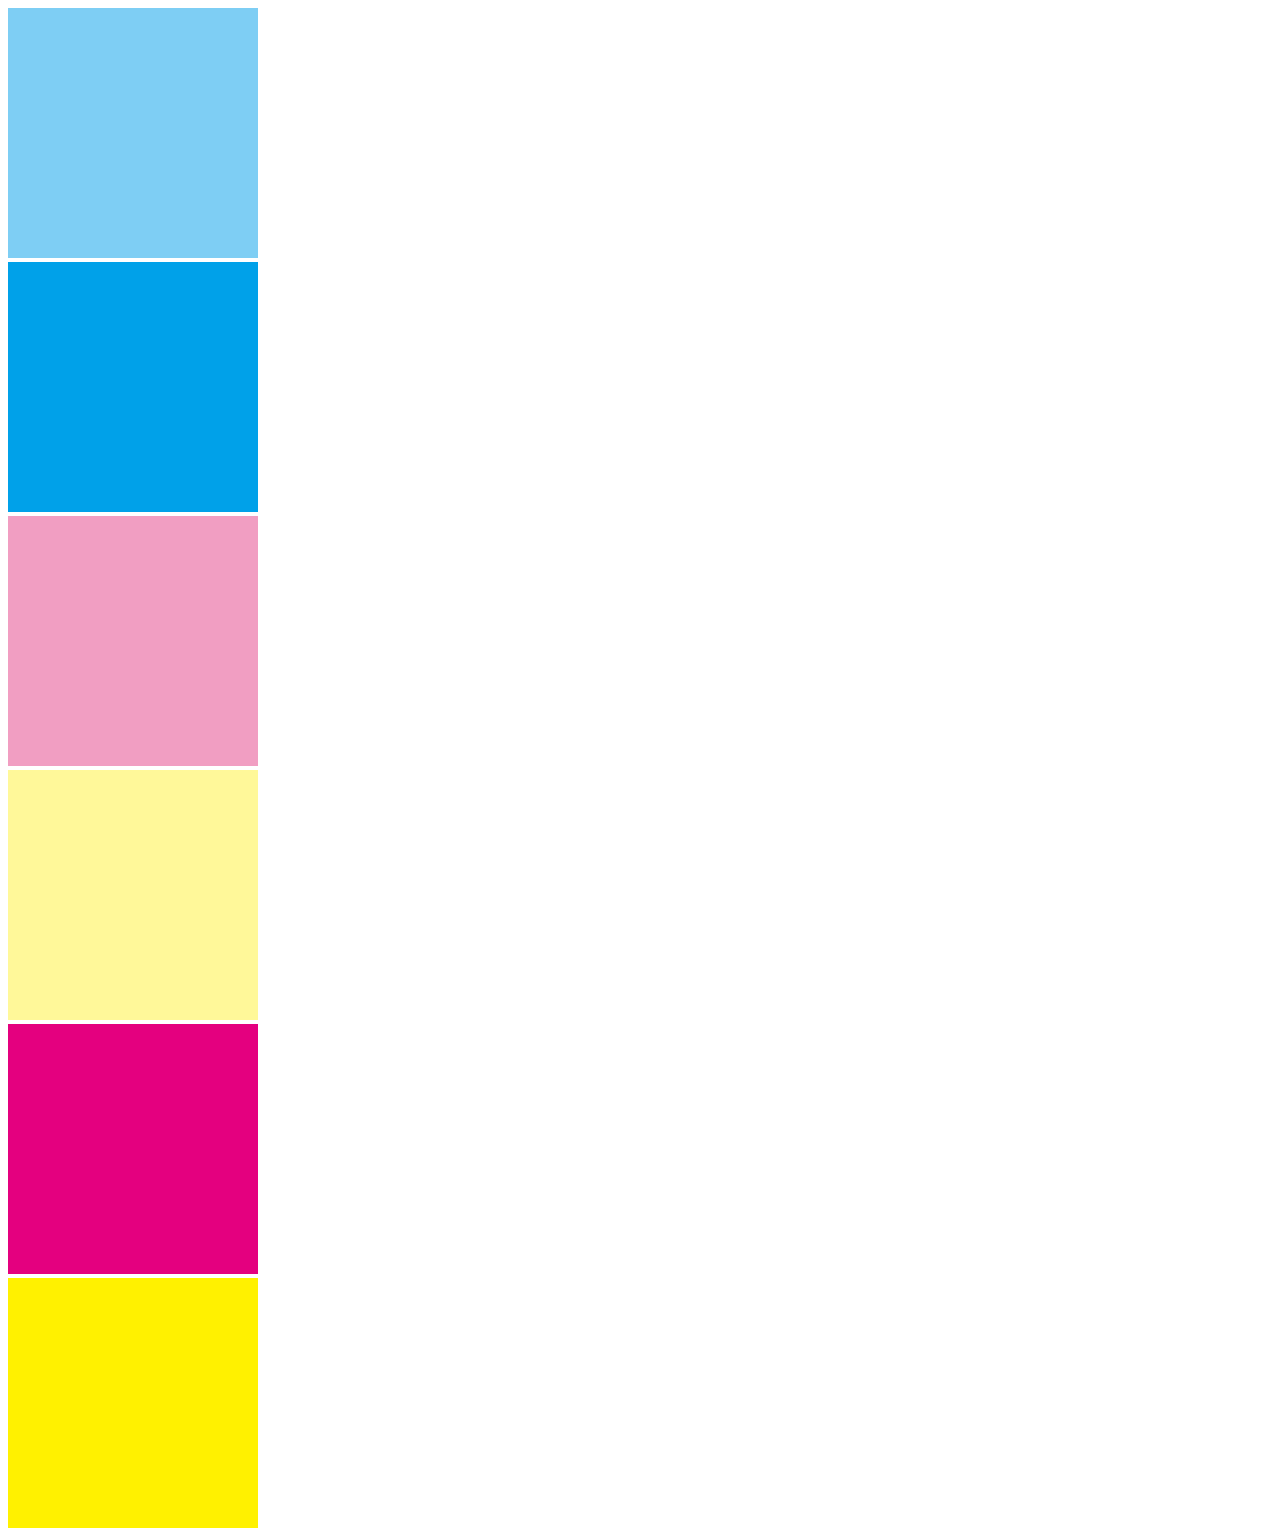
==== index.html @ 9e2e65ce "43567" ====
<!DOCTYPE html>
<html>

	<title>
		CaoKaoXao
	</title>

	<head>
		<meta http-equiv="content-type" content="text/html; charset=UTF-8"/>

		<link rel="stylesheet" href="https://maxcdn.bootstrapcdn.com/bootstrap/4.0.0-beta/css/bootstrap.min.css" integrity="sha384-/Y6pD6FV/Vv2HJnA6t+vslU6fwYXjCFtcEpHbNJ0lyAFsXTsjBbfaDjzALeQsN6M" crossorigin="anonymous">
		<script src="https://maxcdn.bootstrapcdn.com/bootstrap/4.0.0-beta/js/bootstrap.min.js" integrity="sha384-h0AbiXch4ZDo7tp9hKZ4TsHbi047NrKGLO3SEJAg45jXxnGIfYzk4Si90RDIqNm1" crossorigin="anonymous"></script>
	</head>

	<body>

		<div class="container-fluid">

			<div class="row">
				<div class="col-sm-4">
					<img src="https://mirificatio.github.io/Common_Source/C50.png"/>
				</div>
				<div class="col-sm-4">
					<img src="https://mirificatio.github.io/Common_Source/C100.png"/>
				</div>
				<div class="col-sm-4">
					<img src="https://mirificatio.github.io/Common_Source/M50.png"/>
				</div>
			</div>

			<div class="row">
				<div class="col-sm-4">
					<img src="https://mirificatio.github.io/Common_Source/Y50.png"/>
				</div>
				<div class="col-sm-4">
					<img src="https://mirificatio.github.io/Common_Source/M100.png"/>
				</div>
				<div class="col-sm-4">
					<img src="https://mirificatio.github.io/Common_Source/Y100.png"/>
				</div>
			</div>

		</div>

	</body>

</html>
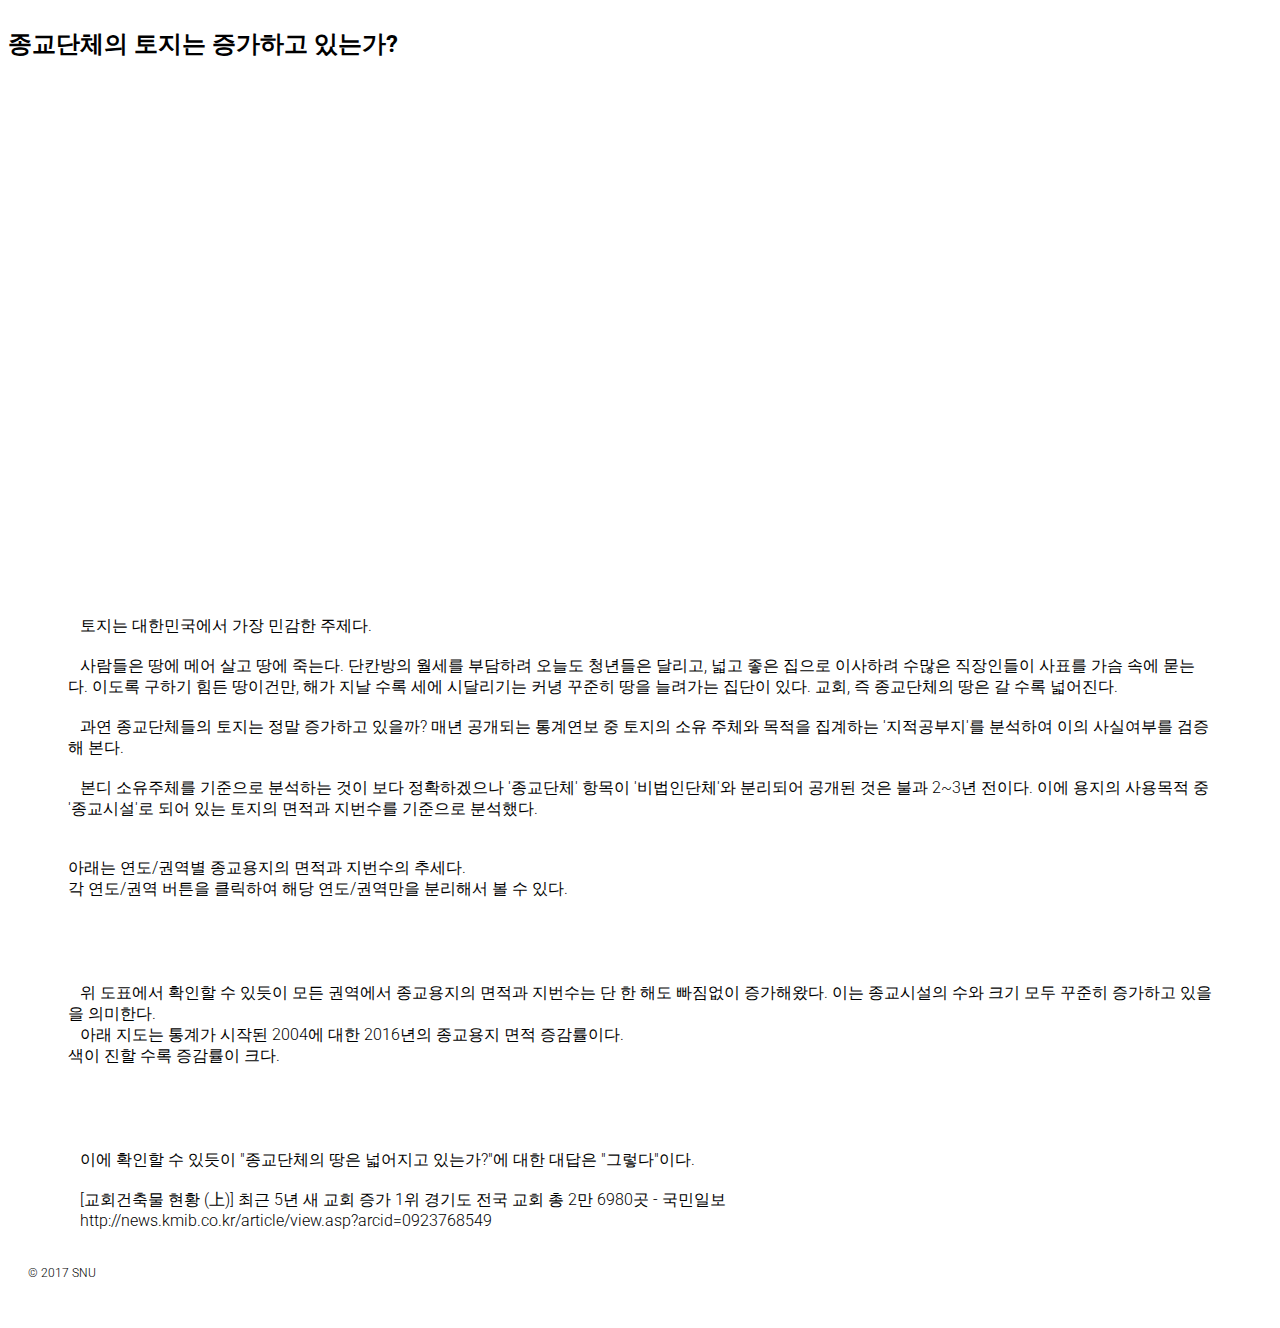
==== commit a85ae516: "222" ====
--- a/index.html
+++ b/index.html
@@ -1,47 +1,88 @@
 <!DOCTYPE html>
 <html>
+<head>
+  <title>Church and Land</title>
+  <meta charset="utf-8"/>
+  <link rel="stylesheet" href="https://maxcdn.bootstrapcdn.com/bootstrap/3.3.6/css/bootstrap.min.css" integrity="sha384-1q8mTJOASx8j1Au+a5WDVnPi2lkFfwwEAa8hDDdjZlpLegxhjVME1fgjWPGmkzs7" crossorigin="anonymous">
+  <link href='https://fonts.googleapis.com/css?family=Roboto:300,400,700' rel='stylesheet' type='text/css'>
+  <link rel="stylesheet" type="text/css" href="main.css">
+</head>
 
-	<title>
-		CaoKaoXao
-	</title>
+<body>
+  <header class="container">
+    <div class="row text-center">
+      <h2 class="col-sm-2"></h2>
+      <h2 class="col-sm-8 text-center">종교단체의 토지는 증가하고 있는가?</h2>
+      <h2 class="col-sm-2"></h2>
+    </div>
+  </header>
 
-	<head>
-		<meta http-equiv="content-type" content="text/html; charset=UTF-8"/>
+   <header class="container">
+    <div class="row">
+      <h2 class="col-sm-1"></h2>
+    </div>
 
-		<link rel="stylesheet" href="https://maxcdn.bootstrapcdn.com/bootstrap/4.0.0-beta/css/bootstrap.min.css" integrity="sha384-/Y6pD6FV/Vv2HJnA6t+vslU6fwYXjCFtcEpHbNJ0lyAFsXTsjBbfaDjzALeQsN6M" crossorigin="anonymous">
-		<script src="https://maxcdn.bootstrapcdn.com/bootstrap/4.0.0-beta/js/bootstrap.min.js" integrity="sha384-h0AbiXch4ZDo7tp9hKZ4TsHbi047NrKGLO3SEJAg45jXxnGIfYzk4Si90RDIqNm1" crossorigin="anonymous"></script>
-	</head>
+    <section class="jumbotron">
+      <div class="container">
+      </div>
+    </section>
 
-	<body>
+    <section class="container">
+      <div class="row text-left">
+        <figure class="col-sm-12">
+          <p>
+            &nbsp;&nbsp;&nbsp;토지는 대한민국에서 가장 민감한 주제다.<br><br>
+            &nbsp;&nbsp;&nbsp;사람들은 땅에 메어 살고 땅에 죽는다. 단칸방의 월세를 부담하려 오늘도 청년들은 달리고, 넓고 좋은 집으로 이사하려 수많은 직장인들이 사표를 가슴 속에 묻는다. 이도록 구하기 힘든 땅이건만, 해가 지날 수록 세에 시달리기는 커녕 꾸준히 땅을 늘려가는 집단이 있다. 교회, 즉 종교단체의 땅은 갈 수록 넓어진다.<br><br>
+            &nbsp;&nbsp;&nbsp;과연 종교단체들의 토지는 정말 증가하고 있을까? 매년 공개되는 통계연보 중 토지의 소유 주체와 목적을 집계하는 '지적공부지'를 분석하여 이의 사실여부를 검증해 본다.<br><br>
+            &nbsp;&nbsp;&nbsp;본디 소유주체를 기준으로 분석하는 것이 보다 정확하겠으나 '종교단체' 항목이 '비법인단체'와 분리되어 공개된 것은 불과 2~3년 전이다. 이에 용지의 사용목적 중 '종교시설'로 되어 있는 토지의 면적과 지번수를 기준으로 분석했다.<br><br><br>
+            아래는 연도/권역별 종교용지의 면적과 지번수의 추세다.<br>
+            각 연도/권역 버튼을 클릭하여 해당 연도/권역만을 분리해서 볼 수 있다.
+          </p>
+        </figure>
+      </div>
 
-		<div class="container-fluid">
+      <div class="row text-left">
+        <figure class="col-sm-12">
+         <div class='tableauPlaceholder' id='viz1508142515008' style='position: relative'><noscript><a href='#'><img alt='면적-지번 ' src='https:&#47;&#47;public.tableau.com&#47;static&#47;images&#47;La&#47;Land_0&#47;-&#47;1_rss.png' style='border: none' /></a></noscript><object class='tableauViz'  style='display:none;'><param name='host_url' value='https%3A%2F%2Fpublic.tableau.com%2F' /> <param name='embed_code_version' value='2' /> <param name='site_root' value='' /><param name='name' value='Land_0&#47;-' /><param name='tabs' value='no' /><param name='toolbar' value='yes' /><param name='static_image' value='https:&#47;&#47;public.tableau.com&#47;static&#47;images&#47;La&#47;Land_0&#47;-&#47;1.png' /> <param name='animate_transition' value='yes' /><param name='display_static_image' value='yes' /><param name='display_spinner' value='yes' /><param name='display_overlay' value='yes' /><param name='display_count' value='yes' /></object></div>                <script type='text/javascript'>                    var divElement = document.getElementById('viz1508142515008');                    var vizElement = divElement.getElementsByTagName('object')[0];                    vizElement.style.width='1000px';vizElement.style.height='860px';                    var scriptElement = document.createElement('script');                    scriptElement.src = 'https://public.tableau.com/javascripts/api/viz_v1.js';                    vizElement.parentNode.insertBefore(scriptElement, vizElement);                </script>
+        </figure>
+      </div>
 
-			<div class="row">
-				<div class="col-sm-4">
-					<img src="https://mirificatio.github.io/Common_Source/C50.png"/>
-				</div>
-				<div class="col-sm-4">
-					<img src="https://mirificatio.github.io/Common_Source/C100.png"/>
-				</div>
-				<div class="col-sm-4">
-					<img src="https://mirificatio.github.io/Common_Source/M50.png"/>
-				</div>
-			</div>
+      <div class="row text-left">
+        <figure class="col-sm-12">
+          <p><br>
+            &nbsp;&nbsp;&nbsp;위 도표에서 확인할 수 있듯이 모든 권역에서 종교용지의 면적과 지번수는 단 한 해도 빠짐없이 증가해왔다. 이는 종교시설의 수와 크기 모두 꾸준히 증가하고 있을을 의미한다.<br>
+            &nbsp;&nbsp;&nbsp;아래 지도는 통계가 시작된 2004에 대한 2016년의 종교용지 면적 증감률이다.<br>
+            색이 진할 수록 증감률이 크다.<br>
+          </p>
+        </figure>
+      </div>
 
-			<div class="row">
-				<div class="col-sm-4">
-					<img src="https://mirificatio.github.io/Common_Source/Y50.png"/>
-				</div>
-				<div class="col-sm-4">
-					<img src="https://mirificatio.github.io/Common_Source/M100.png"/>
-				</div>
-				<div class="col-sm-4">
-					<img src="https://mirificatio.github.io/Common_Source/Y100.png"/>
-				</div>
-			</div>
+        <div class="row text-left">
+        <figure class="col-sm-12">
+         <div class='tableauPlaceholder' id='viz1508142888291' style='position: relative'><noscript><a href='#'><img alt='증감률 ' src='https:&#47;&#47;public.tableau.com&#47;static&#47;images&#47;7T&#47;7TFCQ6KKS&#47;1_rss.png' style='border: none' /></a></noscript><object class='tableauViz'  style='display:none;'><param name='host_url' value='https%3A%2F%2Fpublic.tableau.com%2F' /> <param name='embed_code_version' value='2' /> <param name='path' value='shared&#47;7TFCQ6KKS' /> <param name='toolbar' value='yes' /><param name='static_image' value='https:&#47;&#47;public.tableau.com&#47;static&#47;images&#47;7T&#47;7TFCQ6KKS&#47;1.png' /> <param name='animate_transition' value='yes' /><param name='display_static_image' value='yes' /><param name='display_spinner' value='yes' /><param name='display_overlay' value='yes' /><param name='display_count' value='yes' /></object></div>                <script type='text/javascript'>                    var divElement = document.getElementById('viz1508142888291');                    var vizElement = divElement.getElementsByTagName('object')[0];                    vizElement.style.width='100%';vizElement.style.height=(divElement.offsetWidth*0.75)+'px';                    var scriptElement = document.createElement('script');                    scriptElement.src = 'https://public.tableau.com/javascripts/api/viz_v1.js';                    vizElement.parentNode.insertBefore(scriptElement, vizElement);                </script>
+        </figure>
+      </div>
 
-		</div>
+       <div class="row text-left">
+        <figure class="col-sm-12">
+          <p><br>
+            &nbsp;&nbsp;&nbsp;이에 확인할 수 있듯이 "종교단체의 땅은 넓어지고 있는가?"에 대한 대답은 "그렇다"이다.<br>
+            <br>
+            &nbsp;&nbsp;&nbsp;[교회건축물 현황 (上)] 최근 5년 새 교회 증가 1위 경기도 전국 교회 총 2만 6980곳 - 국민일보<br>
+            &nbsp;&nbsp;&nbsp;http://news.kmib.co.kr/article/view.asp?arcid=0923768549
+          </p>
+        </figure>
+      </div>
 
-	</body>
 
+    </section>
+
+    <footer class="container">
+      <div class="row">
+        <p class="col-sm-4">&copy; 2017 SNU</p>
+      </div>
+    </footer>
+  </header>
+
+</body>
 </html>
--- a/main.css
+++ b/main.css
@@ -0,0 +1,98 @@
+body {
+  font-family: 'Roboto', sans-serif;
+  font-weight: 300;
+}
+
+header {
+  padding: 20px 0;
+}
+
+header .row,
+footer .row {
+  display: flex;
+  align-items: center;
+}
+
+header h2 {
+  font-weight: 700;
+  margin: 0;
+}
+
+header nav {
+  display: flex;
+  justify-content: flex-end;
+}
+
+header p {
+  padding: 0 20px;
+  margin: 0;
+}
+
+.jumbotron {
+  display: flex;
+  align-items: center;
+  background-image: url('https://s3.amazonaws.com/codecademy-content/projects/make-a-website/lesson-4/jumbotron.jpg');
+  background-size: cover;
+  color: #ffffff;
+  height: 500px;
+  text-shadow: 0.25px 0.25px 0.25px #000000;
+}
+
+.jumbotron h2 {
+  font-size: 60px;
+  font-weight: 700;
+  margin: 0;
+  color: #fff;
+}
+
+.jumbotron h3 {
+  margin: 0 0 20px;
+  color: #fff;
+}
+
+section .row img {
+  margin: 0 0 30px;
+  width: 100%;
+}
+
+.col-md-6 {
+  margin: 0 0 30px;
+}
+
+.btn.btn-primary {
+  border-radius: 2px;
+  border: 0px;
+  color: #fbd1d5;
+  text-shadow: none;
+  background-color: #ffffff;
+}
+
+.btn.btn-primary:hover {
+  color: #ffffff;
+  background-color: #fbd1d5;
+}
+
+.btn-secondary {
+  background-color: #E8DFE0;
+  color: #ffffff;
+  margin: 0 0 30px;
+}
+
+footer {
+  font-size: 12px;
+  padding: 20px 0;
+}
+
+footer .col-sm-8 {
+  display: flex;
+  justify-content: flex-end;
+}
+
+footer ul {
+  list-style: none;
+}
+
+footer li img {
+  width: 32px;
+  height: 32px;
+}
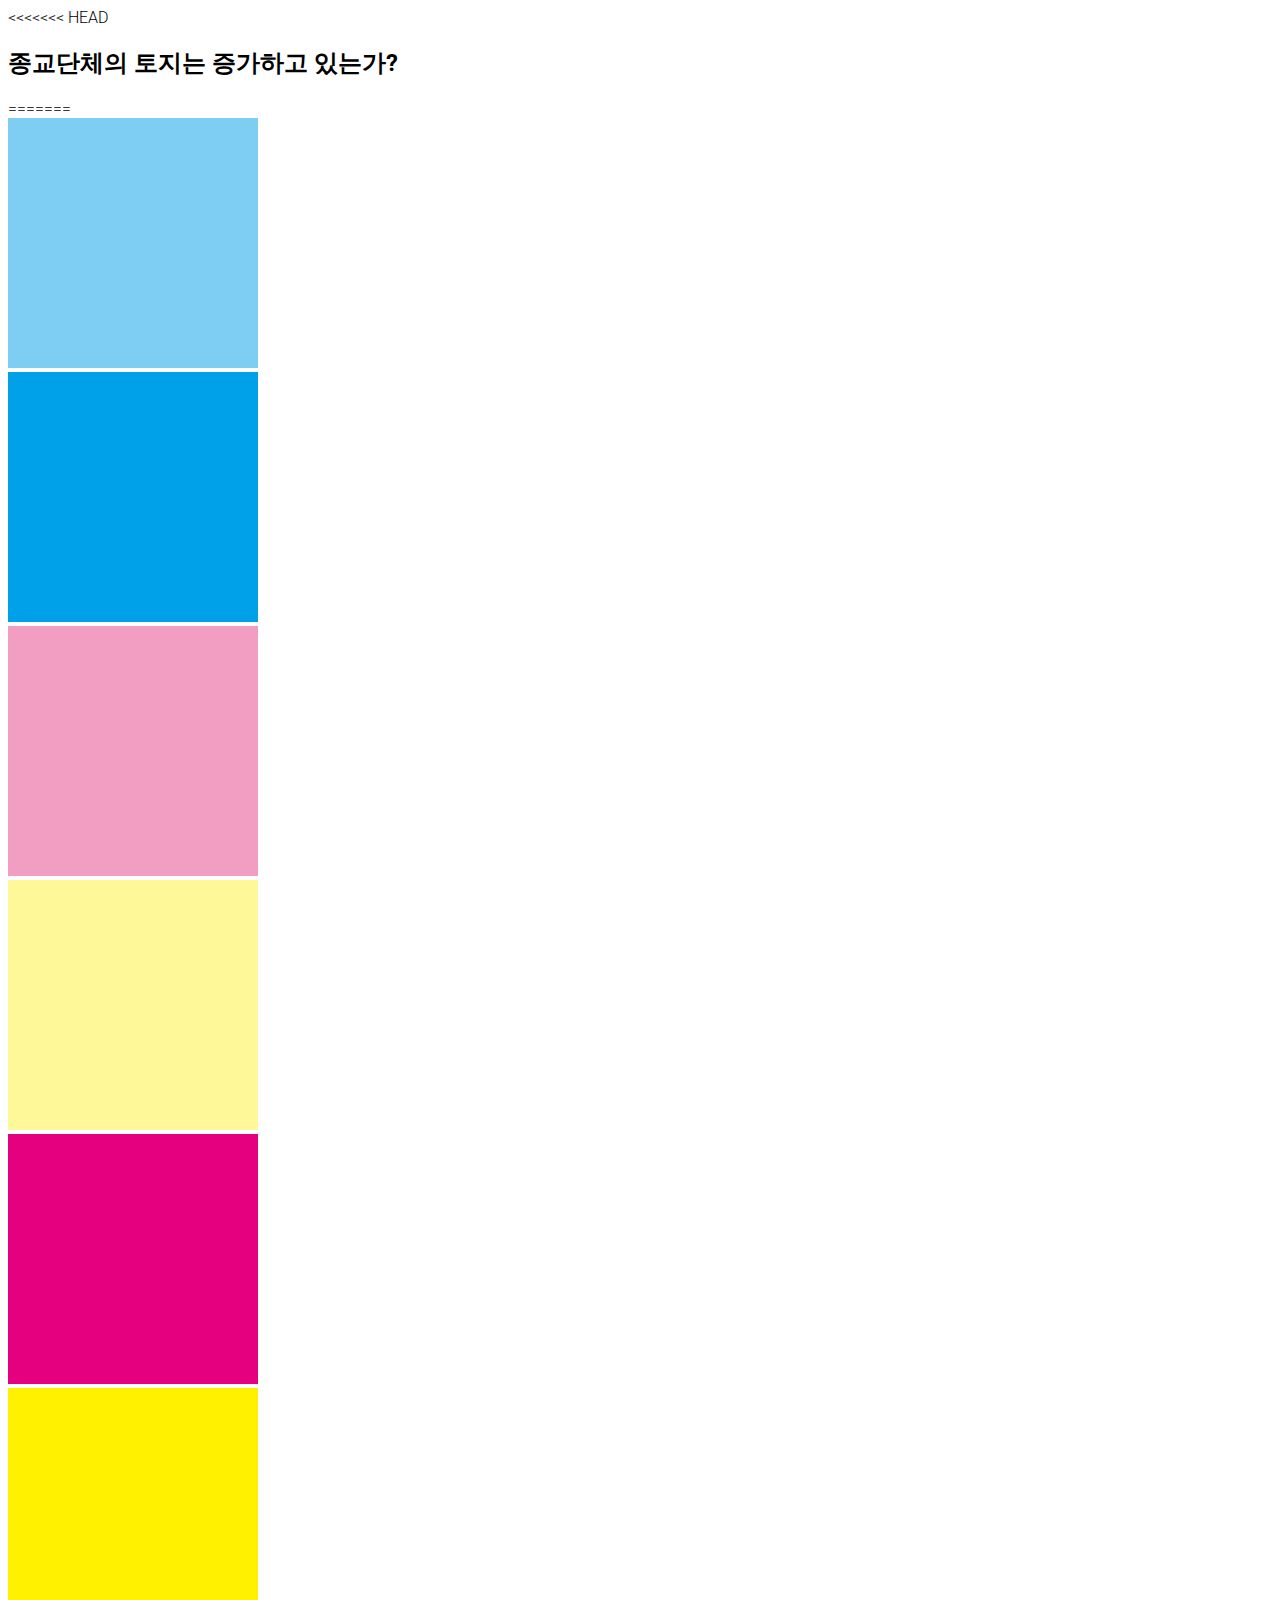
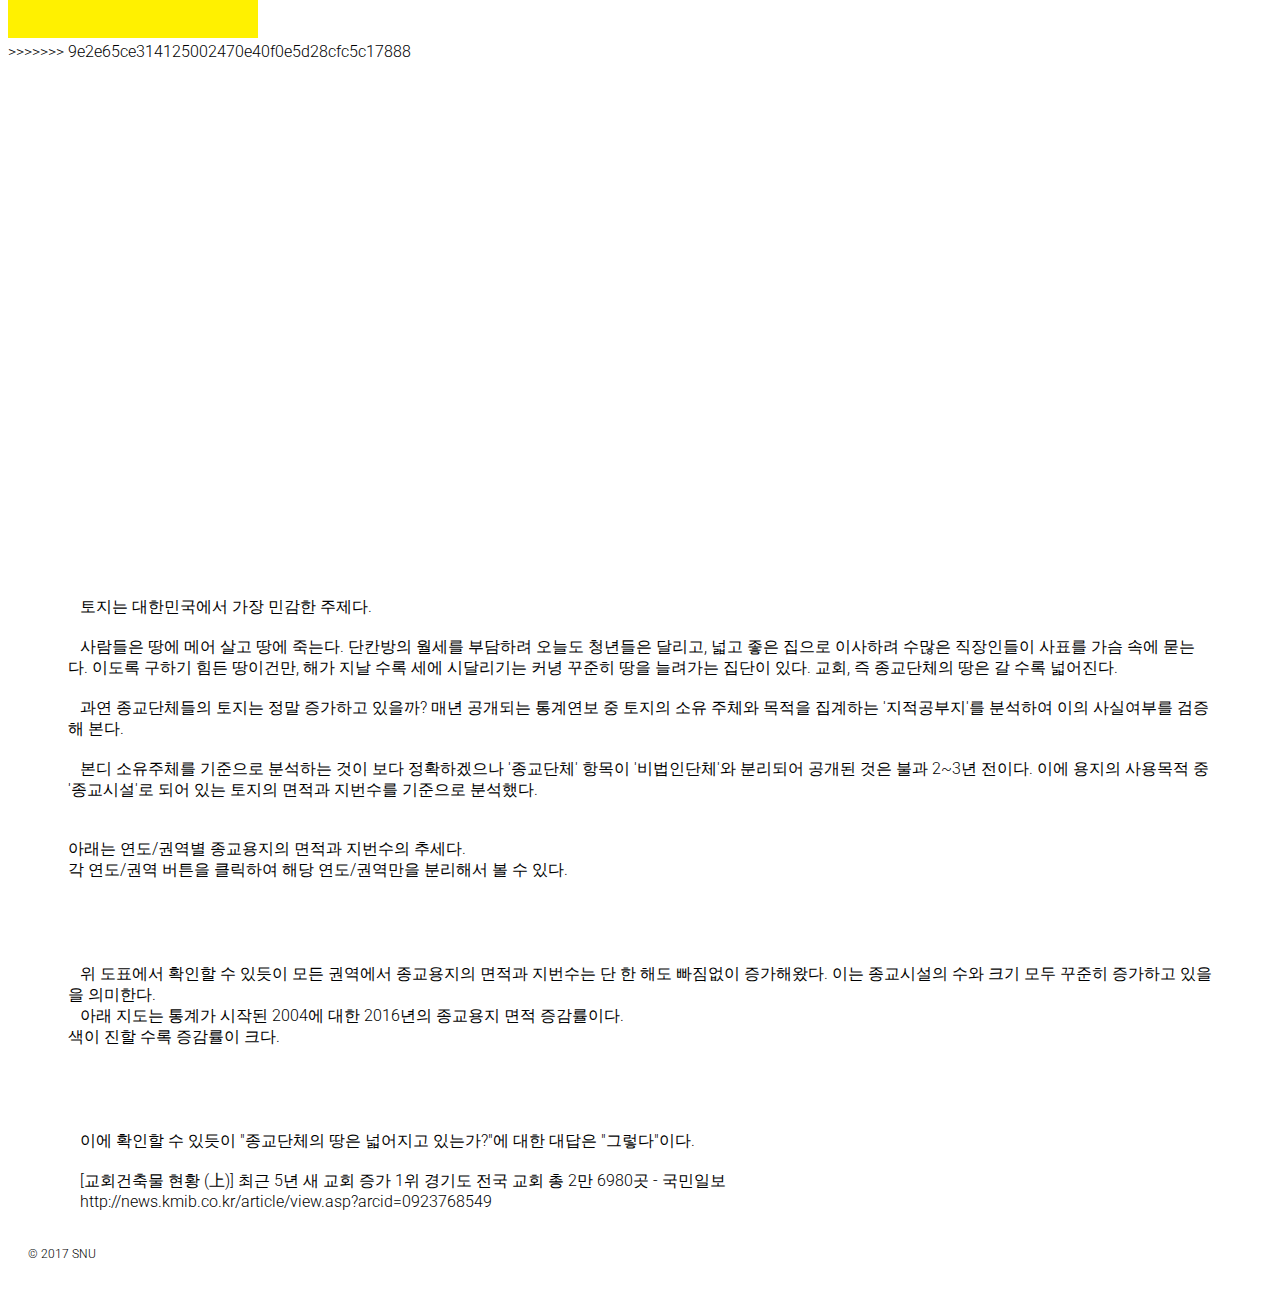
==== commit 2d18bb58: "Merge branch 'master' of https://github.com/mirificatio/mirificatio.github.io" ====
--- a/index.html
+++ b/index.html
@@ -8,6 +8,7 @@
   <link rel="stylesheet" type="text/css" href="main.css">
 </head>
 
+<<<<<<< HEAD
 <body>
   <header class="container">
     <div class="row text-center">
@@ -16,6 +17,50 @@
       <h2 class="col-sm-2"></h2>
     </div>
   </header>
+=======
+	<title>
+		CaoKaoXao
+	</title>
+
+	<head>
+		<meta http-equiv="content-type" content="text/html; charset=UTF-8"/>
+
+		<link rel="stylesheet" href="https://maxcdn.bootstrapcdn.com/bootstrap/4.0.0-beta/css/bootstrap.min.css" integrity="sha384-/Y6pD6FV/Vv2HJnA6t+vslU6fwYXjCFtcEpHbNJ0lyAFsXTsjBbfaDjzALeQsN6M" crossorigin="anonymous">
+		<script src="https://maxcdn.bootstrapcdn.com/bootstrap/4.0.0-beta/js/bootstrap.min.js" integrity="sha384-h0AbiXch4ZDo7tp9hKZ4TsHbi047NrKGLO3SEJAg45jXxnGIfYzk4Si90RDIqNm1" crossorigin="anonymous"></script>
+	</head>
+
+	<body>
+
+		<div class="container-fluid">
+
+			<div class="row">
+				<div class="col-sm-4">
+					<img src="https://mirificatio.github.io/Common_Source/C50.png"/>
+				</div>
+				<div class="col-sm-4">
+					<img src="https://mirificatio.github.io/Common_Source/C100.png"/>
+				</div>
+				<div class="col-sm-4">
+					<img src="https://mirificatio.github.io/Common_Source/M50.png"/>
+				</div>
+			</div>
+
+			<div class="row">
+				<div class="col-sm-4">
+					<img src="https://mirificatio.github.io/Common_Source/Y50.png"/>
+				</div>
+				<div class="col-sm-4">
+					<img src="https://mirificatio.github.io/Common_Source/M100.png"/>
+				</div>
+				<div class="col-sm-4">
+					<img src="https://mirificatio.github.io/Common_Source/Y100.png"/>
+				</div>
+			</div>
+
+		</div>
+
+	</body>
+>>>>>>> 9e2e65ce314125002470e40f0e5d28cfc5c17888
 
    <header class="container">
     <div class="row">
--- a/main.css
+++ b/main.css
@@ -31,7 +31,7 @@
 .jumbotron {
   display: flex;
   align-items: center;
-  background-image: url('https://s3.amazonaws.com/codecademy-content/projects/make-a-website/lesson-4/jumbotron.jpg');
+  background-image: url('https://github.mirificatio.io/Common_Source/Church.jpg');
   background-size: cover;
   color: #ffffff;
   height: 500px;
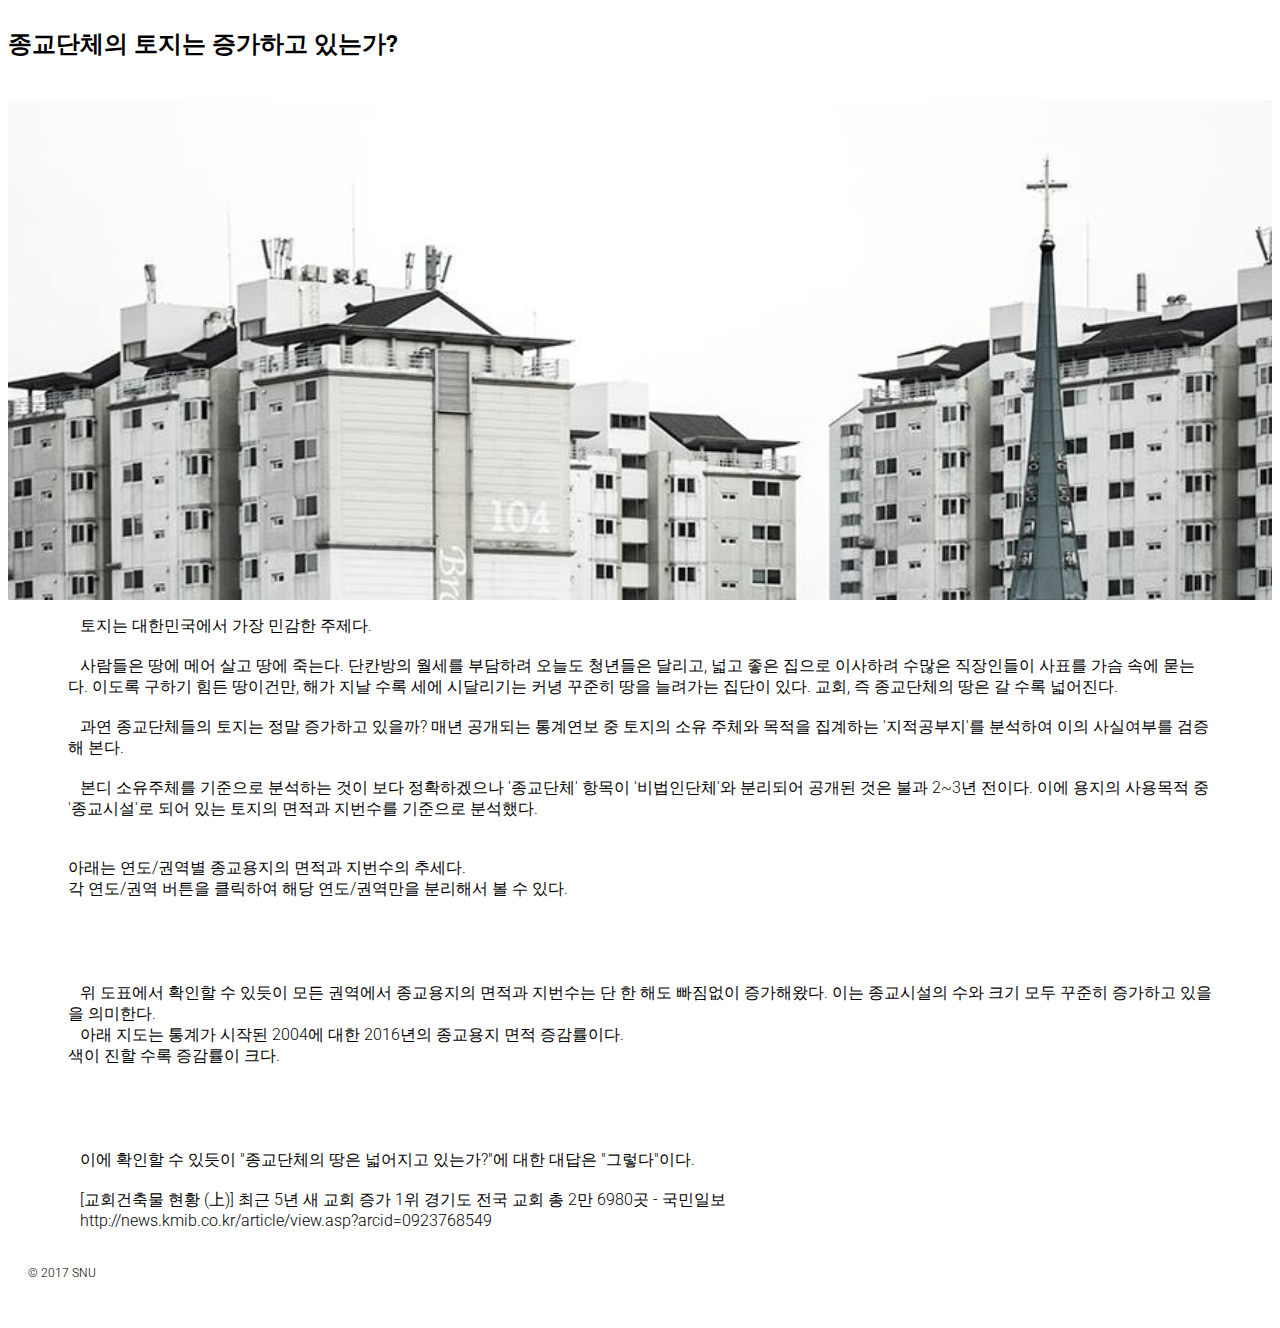
==== commit 95d0ebac: "33" ====
--- a/index.html
+++ b/index.html
@@ -8,7 +8,6 @@
   <link rel="stylesheet" type="text/css" href="main.css">
 </head>
 
-<<<<<<< HEAD
 <body>
   <header class="container">
     <div class="row text-center">
@@ -17,50 +16,6 @@
       <h2 class="col-sm-2"></h2>
     </div>
   </header>
-=======
-	<title>
-		CaoKaoXao
-	</title>
-
-	<head>
-		<meta http-equiv="content-type" content="text/html; charset=UTF-8"/>
-
-		<link rel="stylesheet" href="https://maxcdn.bootstrapcdn.com/bootstrap/4.0.0-beta/css/bootstrap.min.css" integrity="sha384-/Y6pD6FV/Vv2HJnA6t+vslU6fwYXjCFtcEpHbNJ0lyAFsXTsjBbfaDjzALeQsN6M" crossorigin="anonymous">
-		<script src="https://maxcdn.bootstrapcdn.com/bootstrap/4.0.0-beta/js/bootstrap.min.js" integrity="sha384-h0AbiXch4ZDo7tp9hKZ4TsHbi047NrKGLO3SEJAg45jXxnGIfYzk4Si90RDIqNm1" crossorigin="anonymous"></script>
-	</head>
-
-	<body>
-
-		<div class="container-fluid">
-
-			<div class="row">
-				<div class="col-sm-4">
-					<img src="https://mirificatio.github.io/Common_Source/C50.png"/>
-				</div>
-				<div class="col-sm-4">
-					<img src="https://mirificatio.github.io/Common_Source/C100.png"/>
-				</div>
-				<div class="col-sm-4">
-					<img src="https://mirificatio.github.io/Common_Source/M50.png"/>
-				</div>
-			</div>
-
-			<div class="row">
-				<div class="col-sm-4">
-					<img src="https://mirificatio.github.io/Common_Source/Y50.png"/>
-				</div>
-				<div class="col-sm-4">
-					<img src="https://mirificatio.github.io/Common_Source/M100.png"/>
-				</div>
-				<div class="col-sm-4">
-					<img src="https://mirificatio.github.io/Common_Source/Y100.png"/>
-				</div>
-			</div>
-
-		</div>
-
-	</body>
->>>>>>> 9e2e65ce314125002470e40f0e5d28cfc5c17888
 
    <header class="container">
     <div class="row">
--- a/main.css
+++ b/main.css
@@ -31,7 +31,7 @@
 .jumbotron {
   display: flex;
   align-items: center;
-  background-image: url('https://github.mirificatio.io/Common_Source/Church.jpg');
+  background-image: url('https://mirificatio.github.io/Common_Source/Church.jpg');
   background-size: cover;
   color: #ffffff;
   height: 500px;
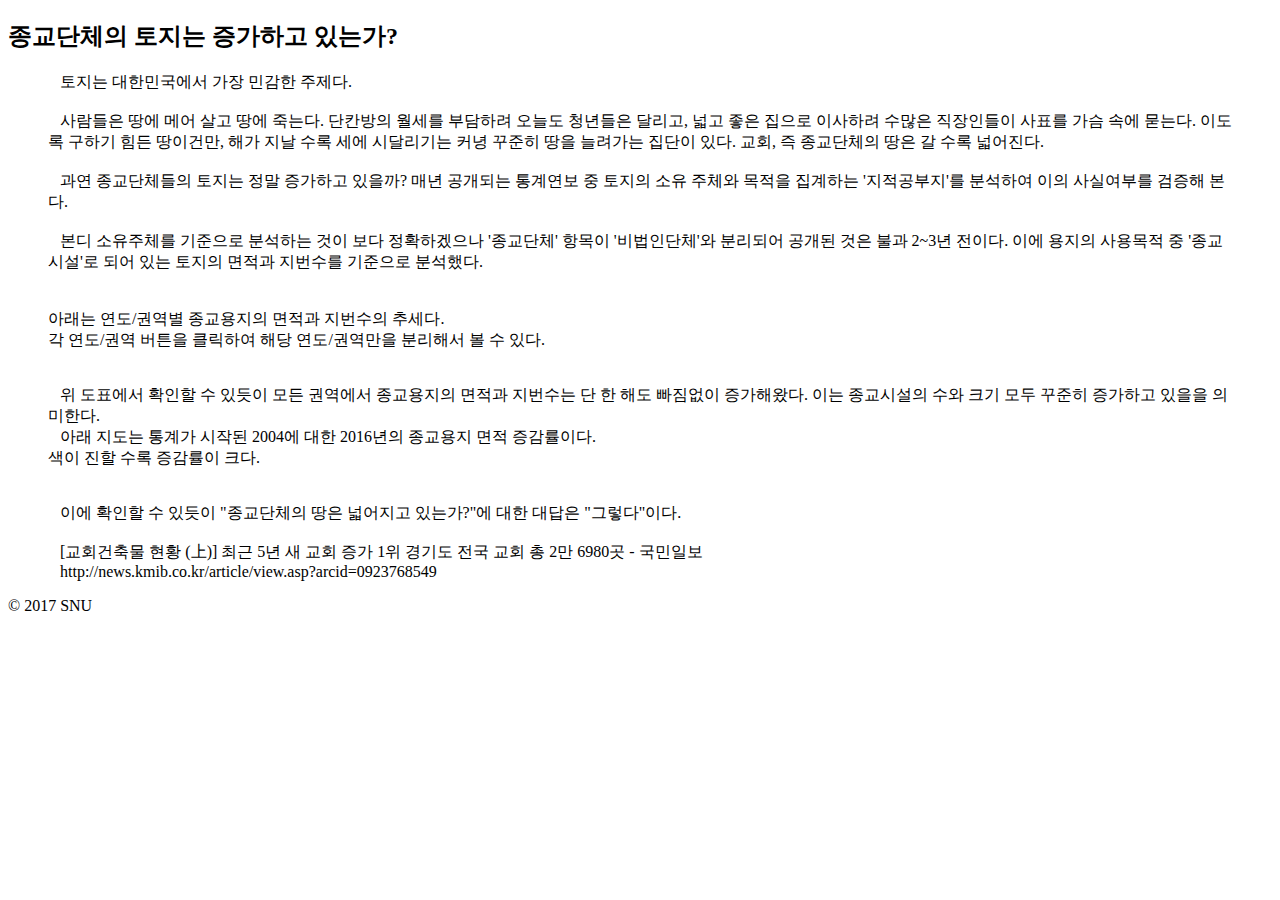
==== commit 7fae7779: "3" ====
--- a/index.html
+++ b/index.html
@@ -5,7 +5,7 @@
   <meta charset="utf-8"/>
   <link rel="stylesheet" href="https://maxcdn.bootstrapcdn.com/bootstrap/3.3.6/css/bootstrap.min.css" integrity="sha384-1q8mTJOASx8j1Au+a5WDVnPi2lkFfwwEAa8hDDdjZlpLegxhjVME1fgjWPGmkzs7" crossorigin="anonymous">
   <link href='https://fonts.googleapis.com/css?family=Roboto:300,400,700' rel='stylesheet' type='text/css'>
-  <link rel="stylesheet" type="text/css" href="main.css">
+  <link rel="stylesheet" type="text/css" href="mirificatio.github.io/main.css">
 </head>
 
 <body>
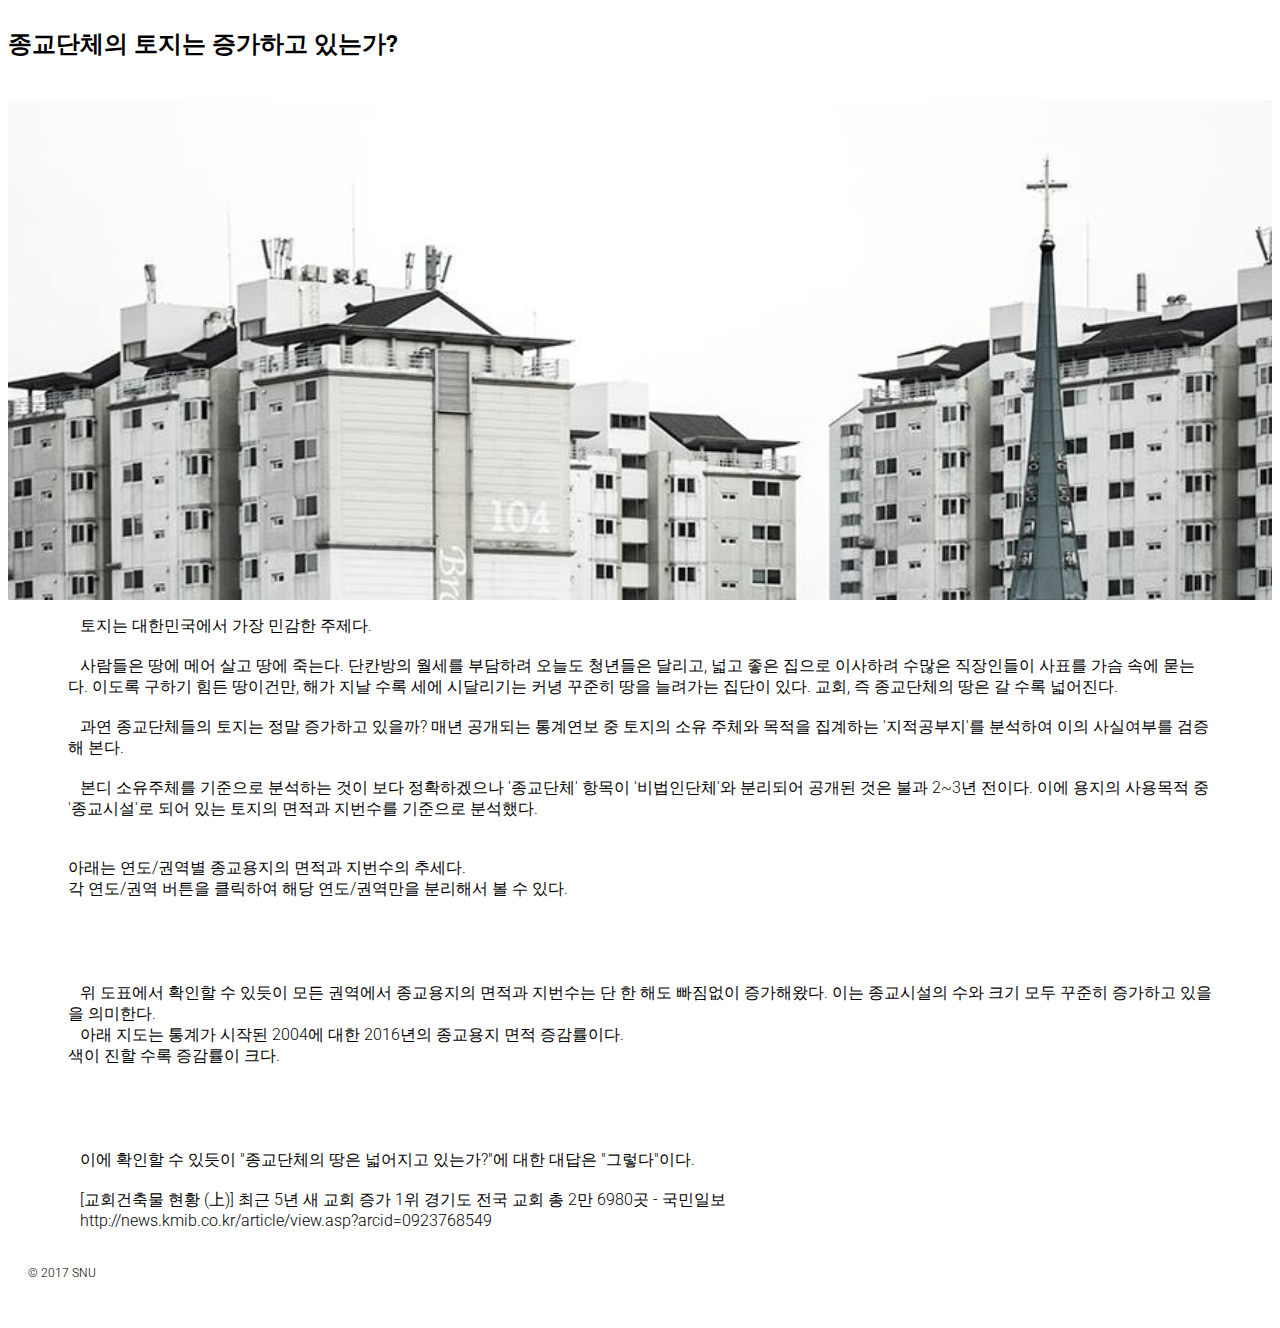
==== commit 67aa1bd2: "23456" ====
--- a/index.html
+++ b/index.html
@@ -5,7 +5,7 @@
   <meta charset="utf-8"/>
   <link rel="stylesheet" href="https://maxcdn.bootstrapcdn.com/bootstrap/3.3.6/css/bootstrap.min.css" integrity="sha384-1q8mTJOASx8j1Au+a5WDVnPi2lkFfwwEAa8hDDdjZlpLegxhjVME1fgjWPGmkzs7" crossorigin="anonymous">
   <link href='https://fonts.googleapis.com/css?family=Roboto:300,400,700' rel='stylesheet' type='text/css'>
-  <link rel="stylesheet" type="text/css" href="mirificatio.github.io/main.css">
+  <link rel="stylesheet" type="text/css" href="https://mirificatio.github.io/main.css">
 </head>
 
 <body>
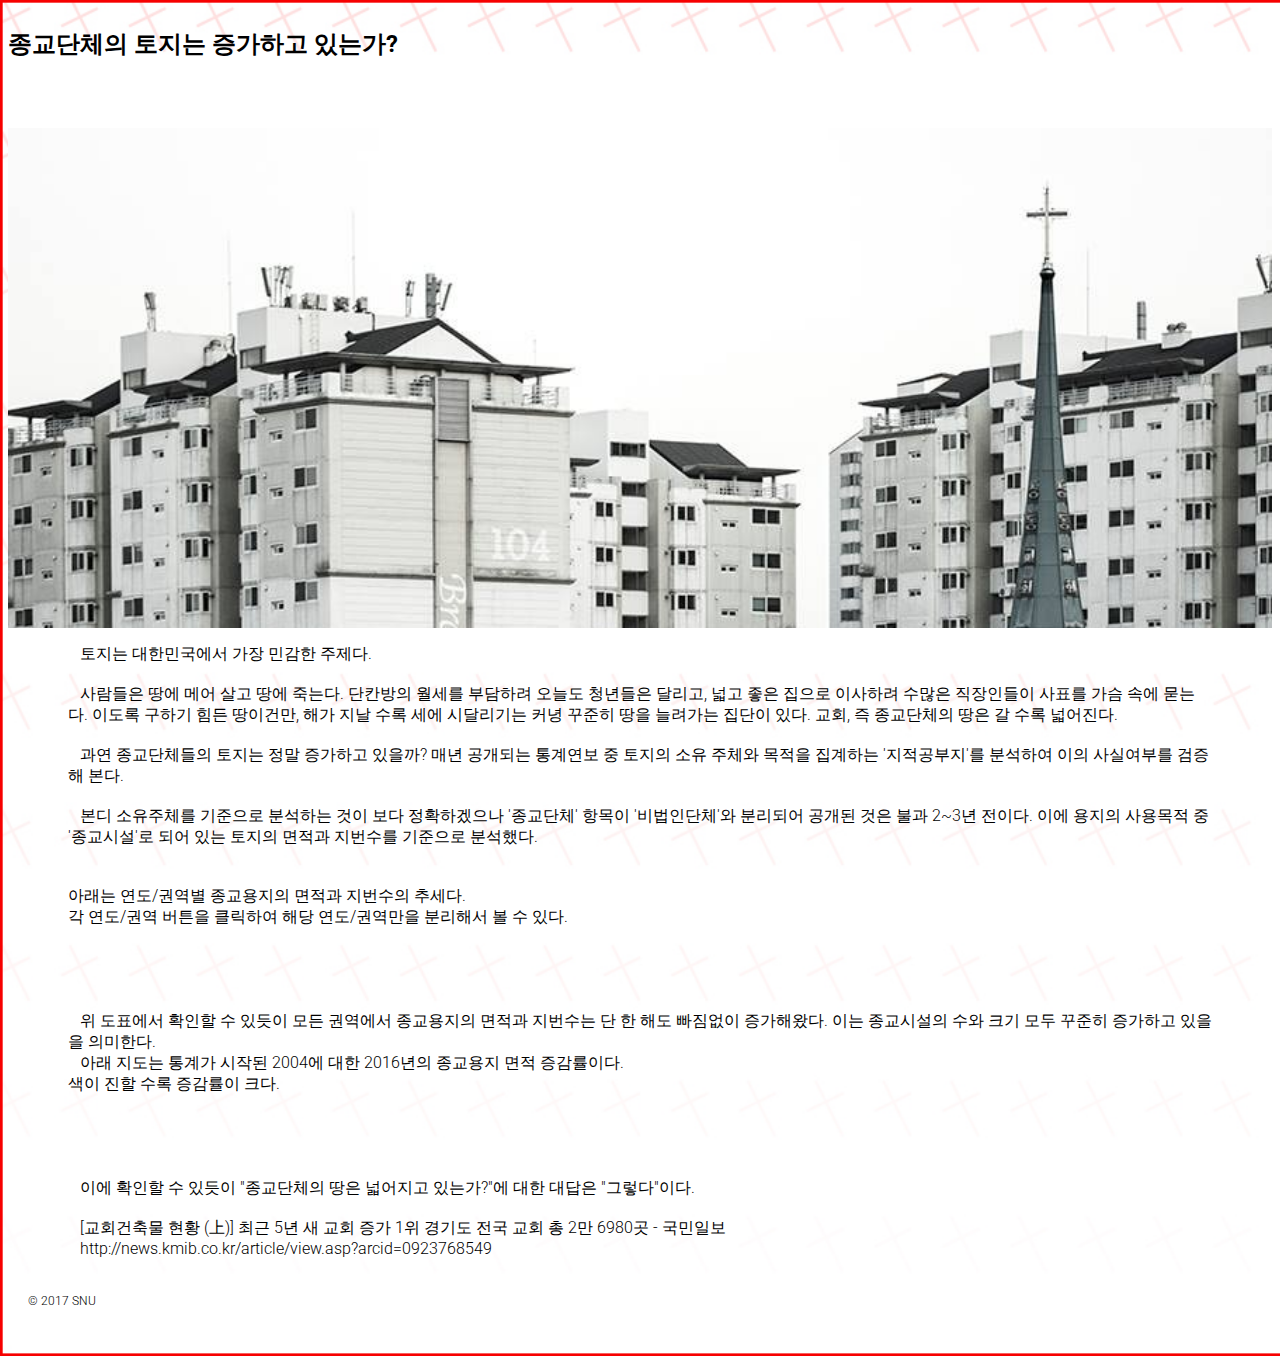
==== commit 7edaf933: "34567i" ====
--- a/index.html
+++ b/index.html
@@ -19,7 +19,7 @@
 
    <header class="container">
     <div class="row">
-      <h2 class="col-sm-1"></h2>
+      <h2 class="col-sm-1"><br></h2>
     </div>
 
     <section class="jumbotron">
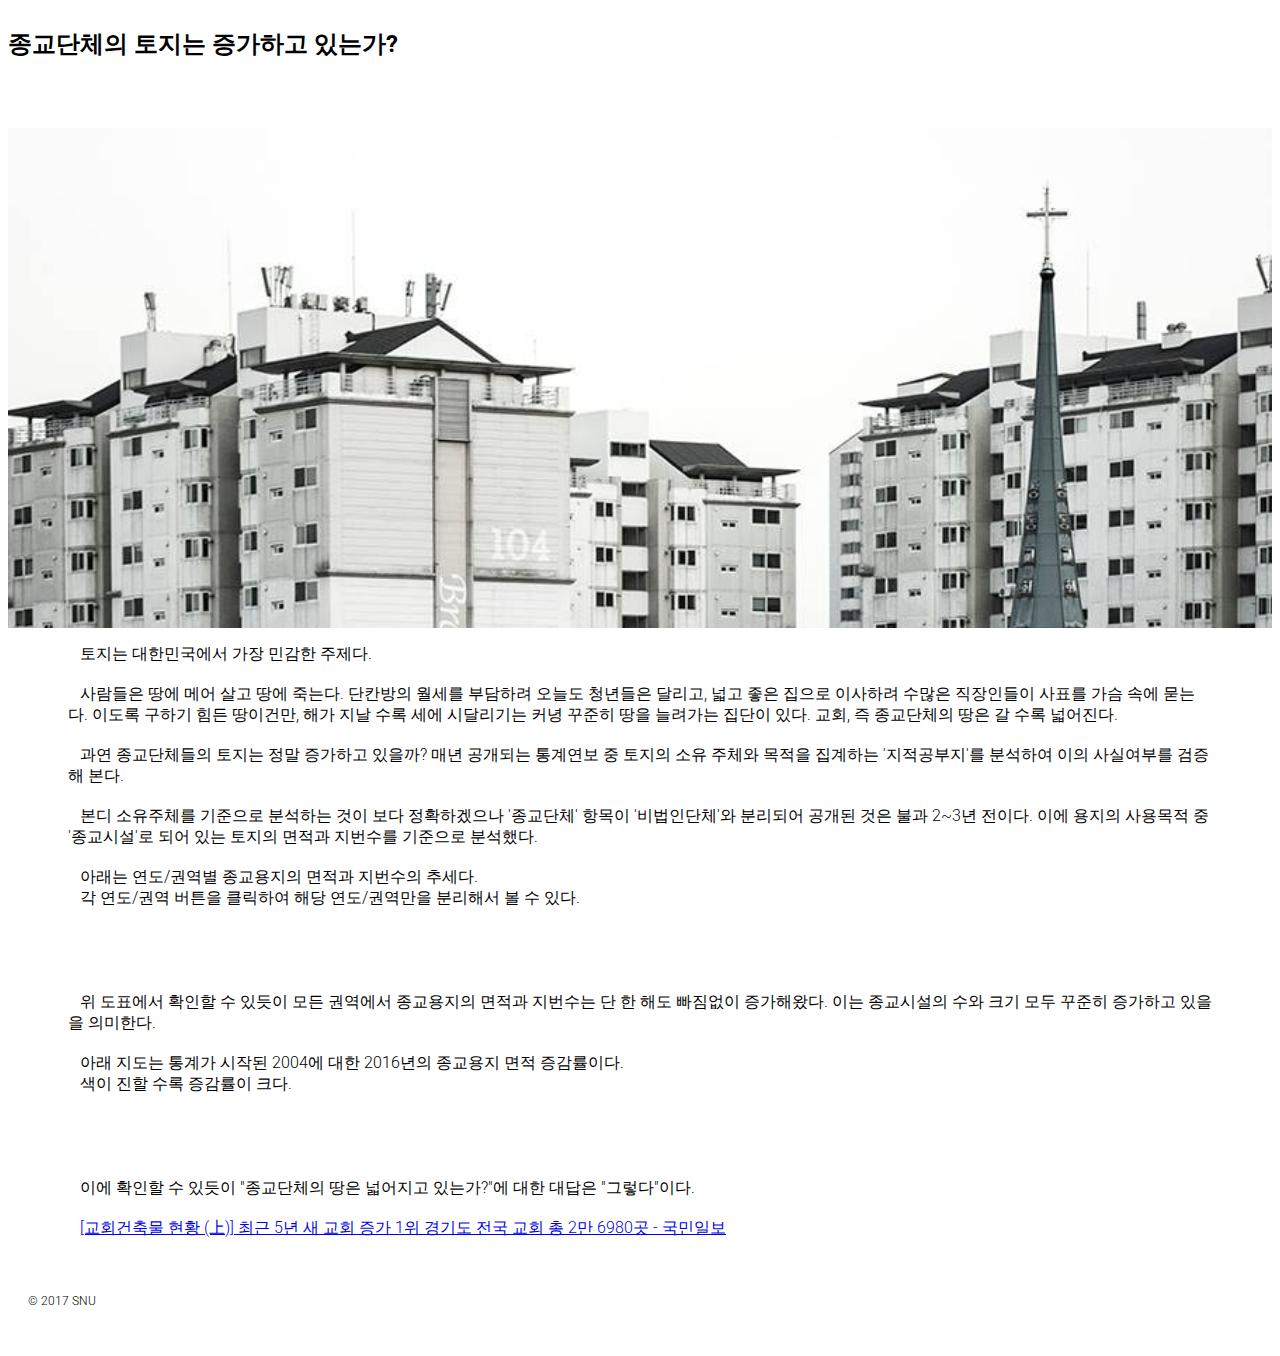
==== commit 267bc310: "ss" ====
--- a/index.html
+++ b/index.html
@@ -34,9 +34,10 @@
             &nbsp;&nbsp;&nbsp;토지는 대한민국에서 가장 민감한 주제다.<br><br>
             &nbsp;&nbsp;&nbsp;사람들은 땅에 메어 살고 땅에 죽는다. 단칸방의 월세를 부담하려 오늘도 청년들은 달리고, 넓고 좋은 집으로 이사하려 수많은 직장인들이 사표를 가슴 속에 묻는다. 이도록 구하기 힘든 땅이건만, 해가 지날 수록 세에 시달리기는 커녕 꾸준히 땅을 늘려가는 집단이 있다. 교회, 즉 종교단체의 땅은 갈 수록 넓어진다.<br><br>
             &nbsp;&nbsp;&nbsp;과연 종교단체들의 토지는 정말 증가하고 있을까? 매년 공개되는 통계연보 중 토지의 소유 주체와 목적을 집계하는 '지적공부지'를 분석하여 이의 사실여부를 검증해 본다.<br><br>
-            &nbsp;&nbsp;&nbsp;본디 소유주체를 기준으로 분석하는 것이 보다 정확하겠으나 '종교단체' 항목이 '비법인단체'와 분리되어 공개된 것은 불과 2~3년 전이다. 이에 용지의 사용목적 중 '종교시설'로 되어 있는 토지의 면적과 지번수를 기준으로 분석했다.<br><br><br>
-            아래는 연도/권역별 종교용지의 면적과 지번수의 추세다.<br>
-            각 연도/권역 버튼을 클릭하여 해당 연도/권역만을 분리해서 볼 수 있다.
+            &nbsp;&nbsp;&nbsp;본디 소유주체를 기준으로 분석하는 것이 보다 정확하겠으나 '종교단체' 항목이 '비법인단체'와 분리되어 공개된 것은 불과 2~3년 전이다. 이에 용지의 사용목적 중 '종교시설'로 되어 있는 토지의 면적과 지번수를 기준으로 분석했다.<br>
+          <br>
+            &nbsp;&nbsp;&nbsp;아래는 연도/권역별 종교용지의 면적과 지번수의 추세다.<br>
+            &nbsp;&nbsp;&nbsp;각 연도/권역 버튼을 클릭하여 해당 연도/권역만을 분리해서 볼 수 있다.<br>
           </p>
         </figure>
       </div>
@@ -50,9 +51,11 @@
       <div class="row text-left">
         <figure class="col-sm-12">
           <p><br>
-            &nbsp;&nbsp;&nbsp;위 도표에서 확인할 수 있듯이 모든 권역에서 종교용지의 면적과 지번수는 단 한 해도 빠짐없이 증가해왔다. 이는 종교시설의 수와 크기 모두 꾸준히 증가하고 있을을 의미한다.<br>
+            &nbsp;&nbsp;&nbsp;위 도표에서 확인할 수 있듯이 모든 권역에서 종교용지의 면적과 지번수는 단 한 해도 빠짐없이 증가해왔다. 이는 종교시설의 수와 크기 모두 꾸준히 증가하고 있을을 의미한다.<br><br>
+          </p>
+          <p>
             &nbsp;&nbsp;&nbsp;아래 지도는 통계가 시작된 2004에 대한 2016년의 종교용지 면적 증감률이다.<br>
-            색이 진할 수록 증감률이 크다.<br>
+            &nbsp;&nbsp;&nbsp;색이 진할 수록 증감률이 크다.<br>
           </p>
         </figure>
       </div>
@@ -68,8 +71,9 @@
           <p><br>
             &nbsp;&nbsp;&nbsp;이에 확인할 수 있듯이 "종교단체의 땅은 넓어지고 있는가?"에 대한 대답은 "그렇다"이다.<br>
             <br>
-            &nbsp;&nbsp;&nbsp;[교회건축물 현황 (上)] 최근 5년 새 교회 증가 1위 경기도 전국 교회 총 2만 6980곳 - 국민일보<br>
-            &nbsp;&nbsp;&nbsp;http://news.kmib.co.kr/article/view.asp?arcid=0923768549
+            &nbsp;&nbsp;&nbsp;<a href="http://news.kmib.co.kr/article/view.asp?arcid=0923768549">[교회건축물 현황 (上)] 최근 5년 새 교회 증가 1위 경기도 전국 교회 총 2만 6980곳 - 국민일보</a>
+            <br>
+            <br>
           </p>
         </figure>
       </div>
